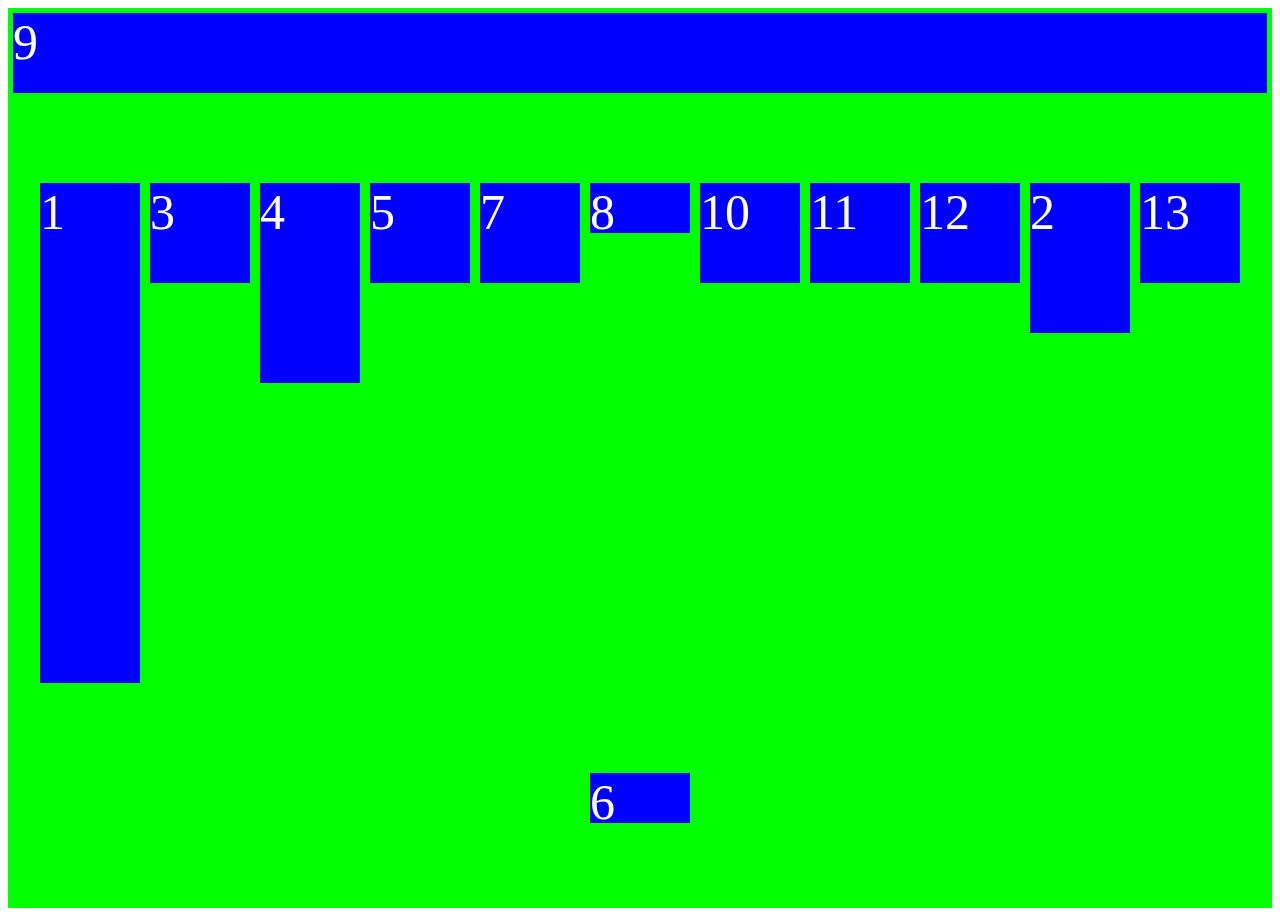
==== flexbox.html @ 4938cc96 "Ejercicios" ====
<!DOCTYPE html>
<html lang="en">

<head>
    <meta charset="UTF-8">
    <meta http-equiv="X-UA-Compatible" content="IE=edge">
    <meta name="viewport" content="width=device-width, initial-scale=1.0">
    <title>Flexbox</title>
    <link rel="stylesheet" href="flex.css">
</head>

<body>
    <div id="flex">
        <div class="div" style="height:500px">1</div>
        <div class="div" style="height:150px; order:1;">2</div>
        <div class="div" style="height:100px">3</div>
        <div class="div" style="height:200px">4</div>
        <div class="div" style="height:100px">5</div>
        <div class="div" style="height:50px; order:100">6</div>
        <div class="div" style="height:100px">7</div>
        <div class="div" style="height:50px">8</div>
        <div class="div ejemplo" style="height:80px; order:-5">9</div>
        <div class="div" style="height:100px">10</div>
        <div class="div" style="height:100px">11</div>
        <div class="div" style="height:100px">12</div>
        <div class="div" style="height:100px; order:2;">13</div>
    </div>
</body>

</html>
---- flex.css ----
#flex {
    display: flex;
    /* flex-direction: column;
    flex-wrap: wrap; */
    flex-flow: row wrap;
    height: 100vh;
    background-color: lime;
    align-items: baseline;
    justify-content: center;
}

.div {
    background-color: blue;
    margin: 5px;
    width: 100px;
    /* height: 100px; */
    color: white;
    font-size: 50px;
}

.div2{
    align-self: center;
    justify-self: end;
}

.ejemplo{
    width:100vw;
    height:100vh;
}
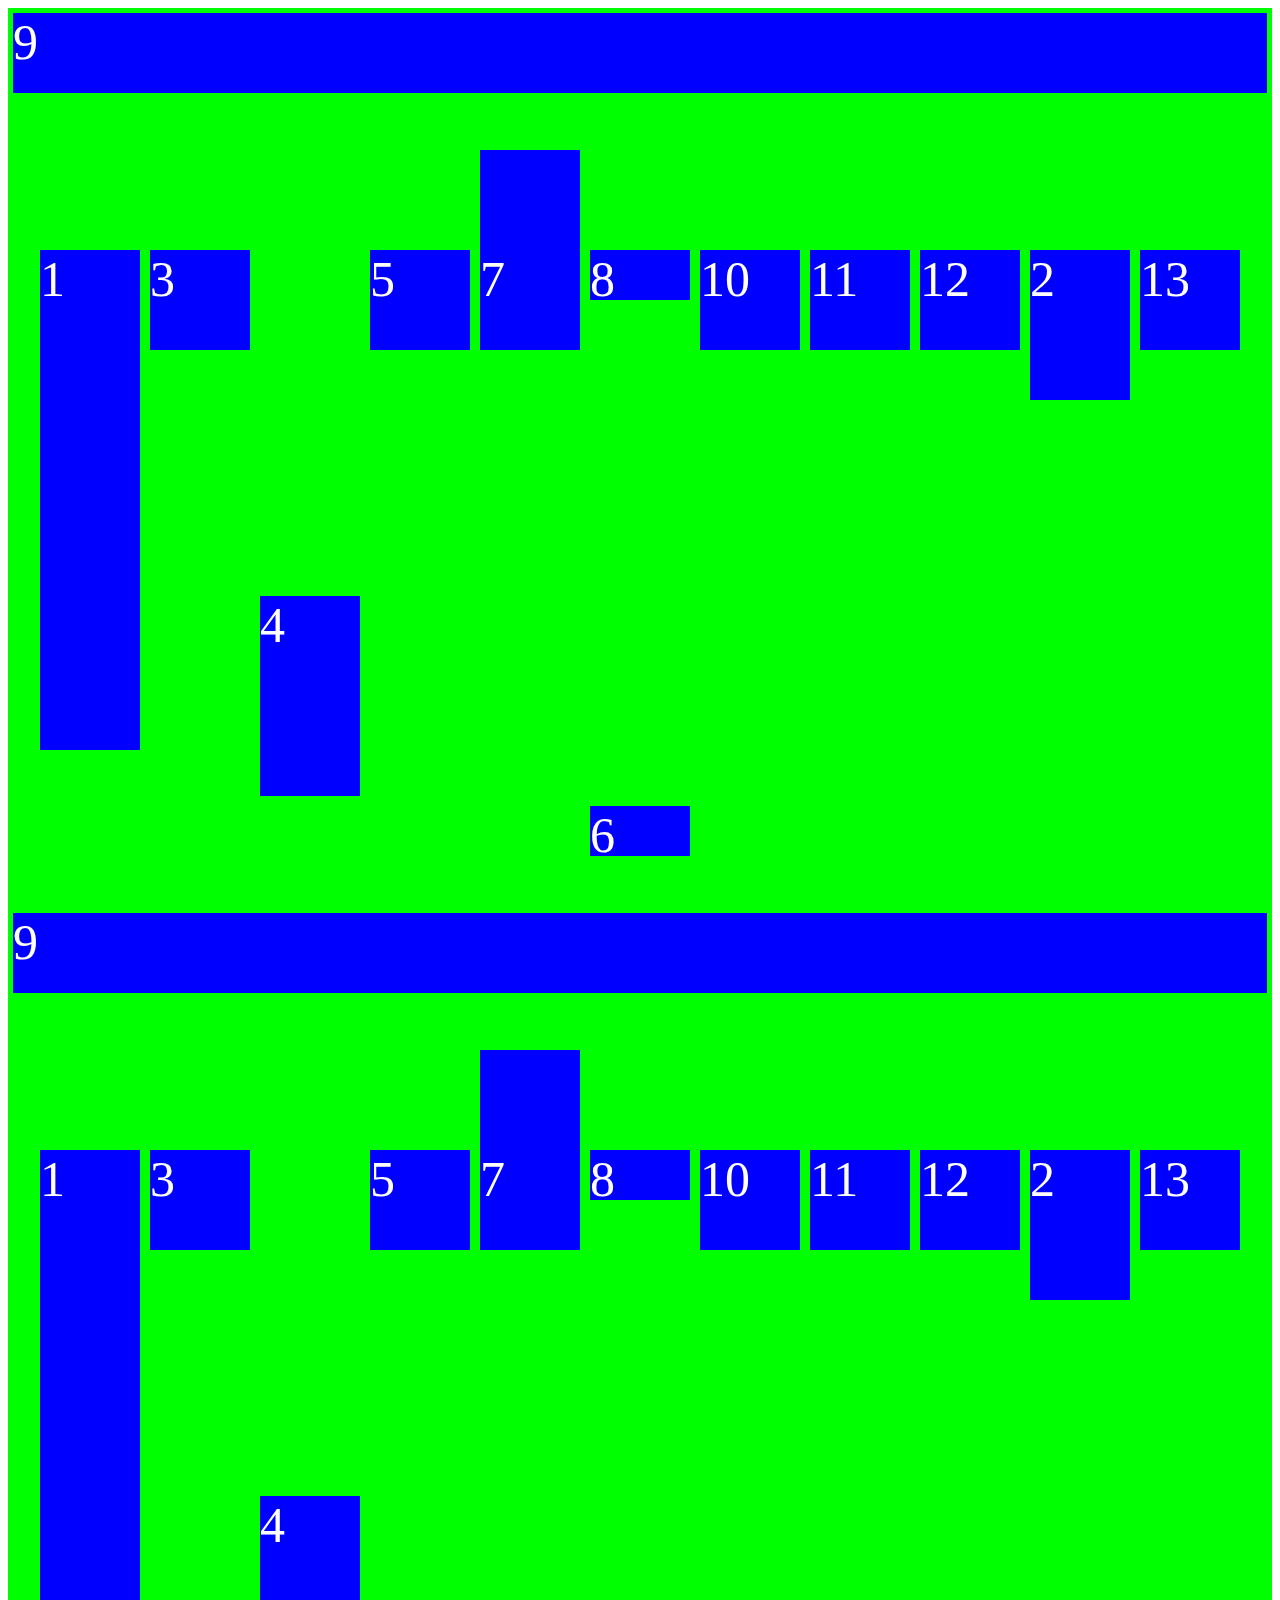
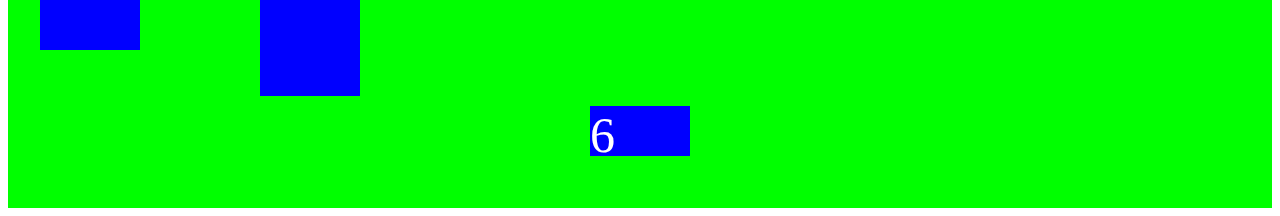
==== commit a0fd0a93: "Nuevos cambios" ====
--- a/flexbox.html
+++ b/flexbox.html
@@ -10,14 +10,31 @@
 </head>
 
 <body>
+    <style>
+    </style>
+    <div id="flex">
+        <div class="div" style="height:500px;">1</div>
+        <div class="div" style="height:150px; order:1;">2</div>
+        <div class="div" style="height:100px">3</div>
+        <div class="div" style="height:200px; align-self: flex-end;">4</div>
+        <div class="div" style="height:100px">5</div>
+        <div class="div" style="height:50px; order:100">6</div>
+        <div class="div" style="height:100px; padding-top:100px;">7</div>
+        <div class="div" style="height:50px">8</div>
+        <div class="div ejemplo" style="height:80px; order:-5">9</div>
+        <div class="div" style="height:100px">10</div>
+        <div class="div" style="height:100px">11</div>
+        <div class="div" style="height:100px">12</div>
+        <div class="div" style="height:100px; order:2;">13</div>
+    </div>
     <div id="flex">
         <div class="div" style="height:500px">1</div>
         <div class="div" style="height:150px; order:1;">2</div>
         <div class="div" style="height:100px">3</div>
-        <div class="div" style="height:200px">4</div>
+        <div class="div" style="height:200px; align-self: flex-end;">4</div>
         <div class="div" style="height:100px">5</div>
         <div class="div" style="height:50px; order:100">6</div>
-        <div class="div" style="height:100px">7</div>
+        <div class="div" style="height:100px; padding-top:100px;">7</div>
         <div class="div" style="height:50px">8</div>
         <div class="div ejemplo" style="height:80px; order:-5">9</div>
         <div class="div" style="height:100px">10</div>
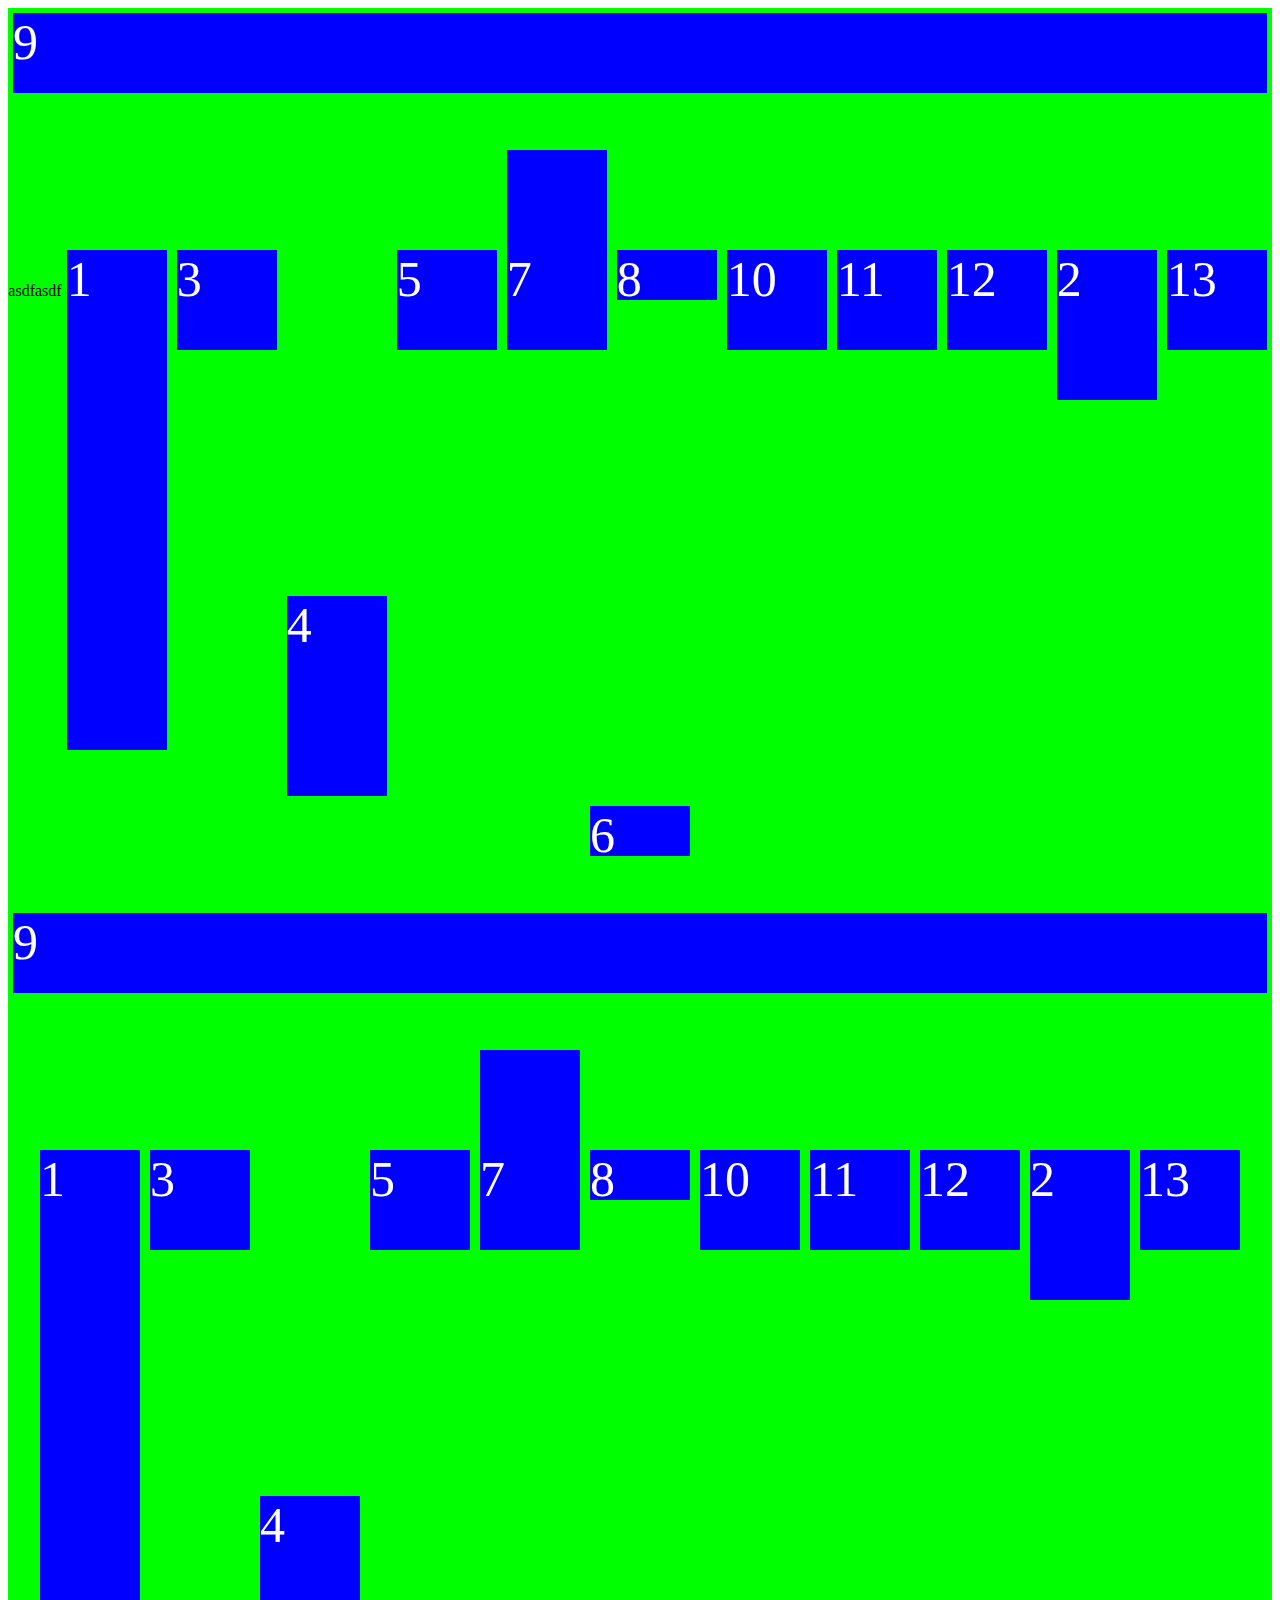
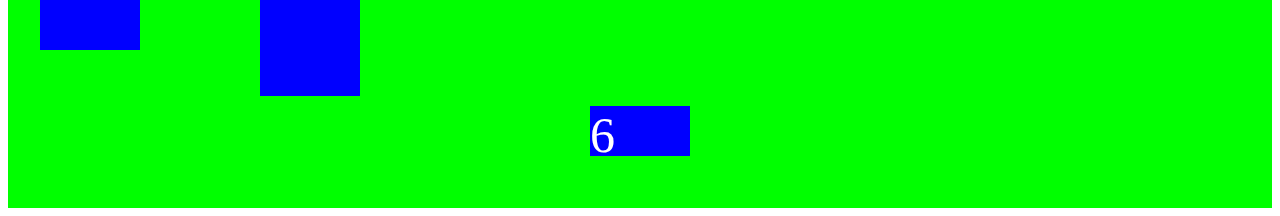
==== commit 804d7043: "asdfasdfasdf" ====
--- a/flexbox.html
+++ b/flexbox.html
@@ -13,6 +13,7 @@
     <style>
     </style>
     <div id="flex">
+        asdfasdf
         <div class="div" style="height:500px;">1</div>
         <div class="div" style="height:150px; order:1;">2</div>
         <div class="div" style="height:100px">3</div>
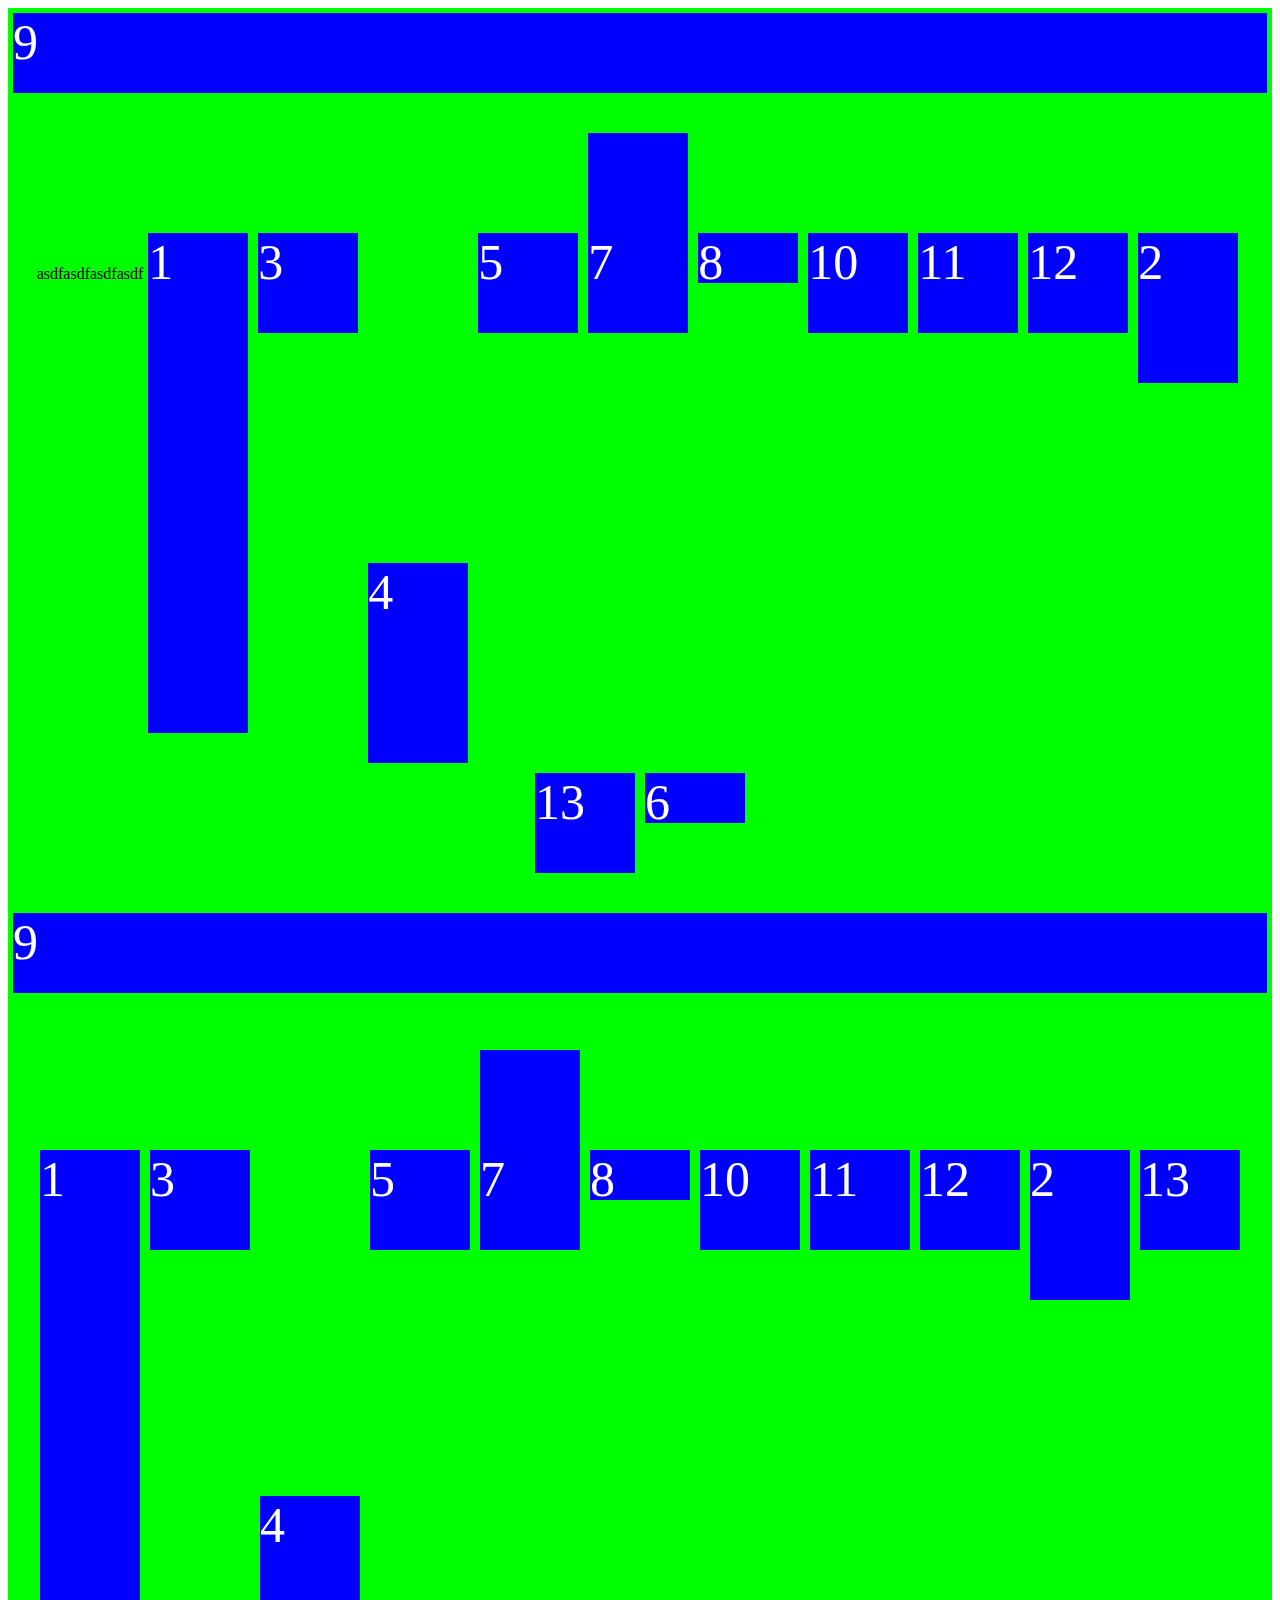
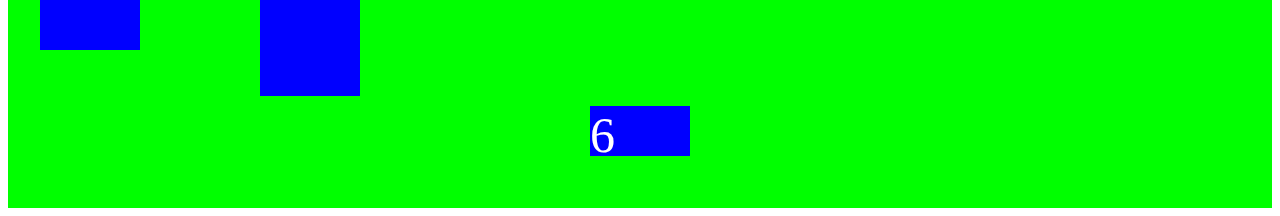
==== commit dad14d22: "Nuevos cambios" ====
--- a/flexbox.html
+++ b/flexbox.html
@@ -13,7 +13,7 @@
     <style>
     </style>
     <div id="flex">
-        asdfasdf
+        asdfasdfasdfasdf
         <div class="div" style="height:500px;">1</div>
         <div class="div" style="height:150px; order:1;">2</div>
         <div class="div" style="height:100px">3</div>
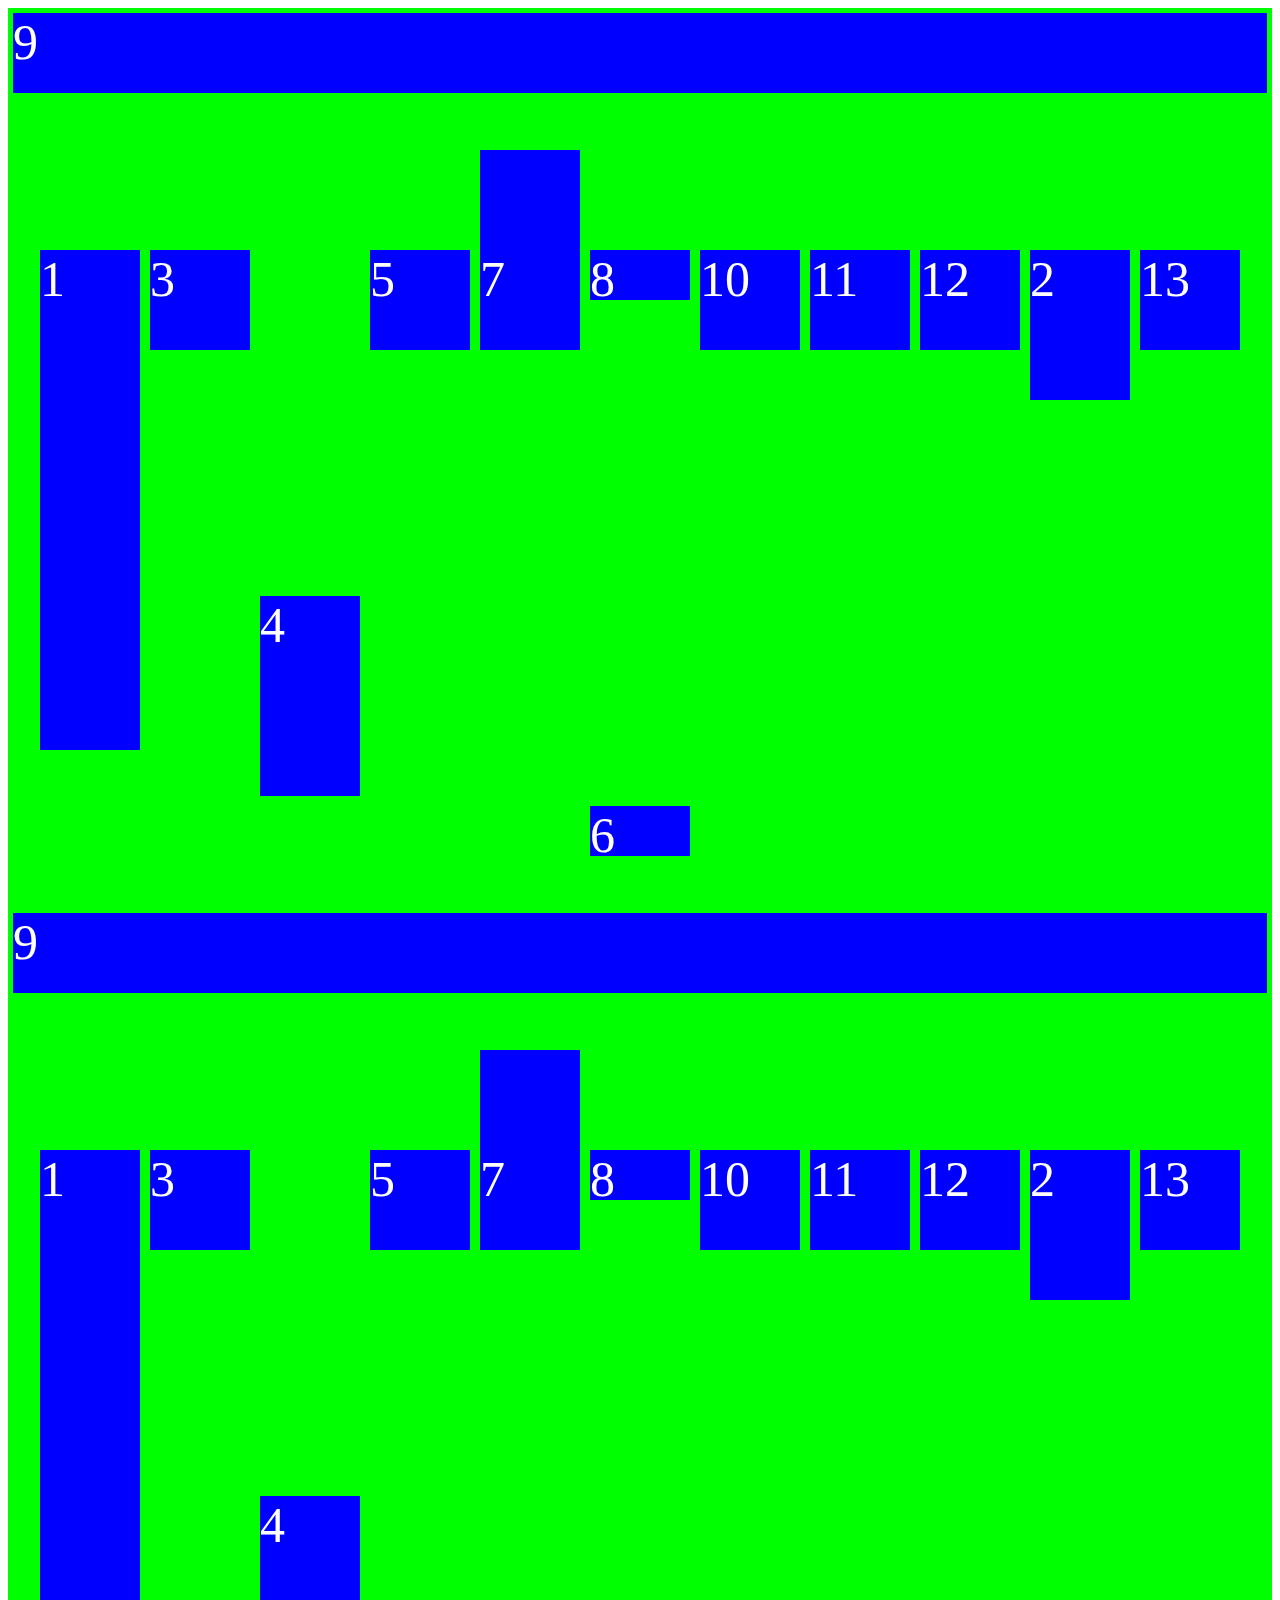
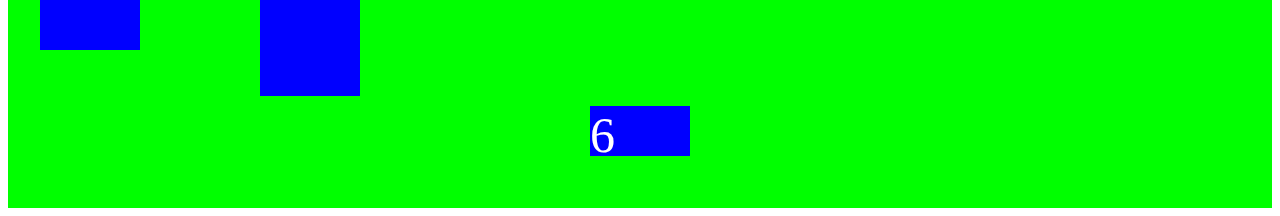
==== commit 5dcebb1c: "D" ====
--- a/flexbox.html
+++ b/flexbox.html
@@ -13,7 +13,6 @@
     <style>
     </style>
     <div id="flex">
-        asdfasdfasdfasdf
         <div class="div" style="height:500px;">1</div>
         <div class="div" style="height:150px; order:1;">2</div>
         <div class="div" style="height:100px">3</div>
